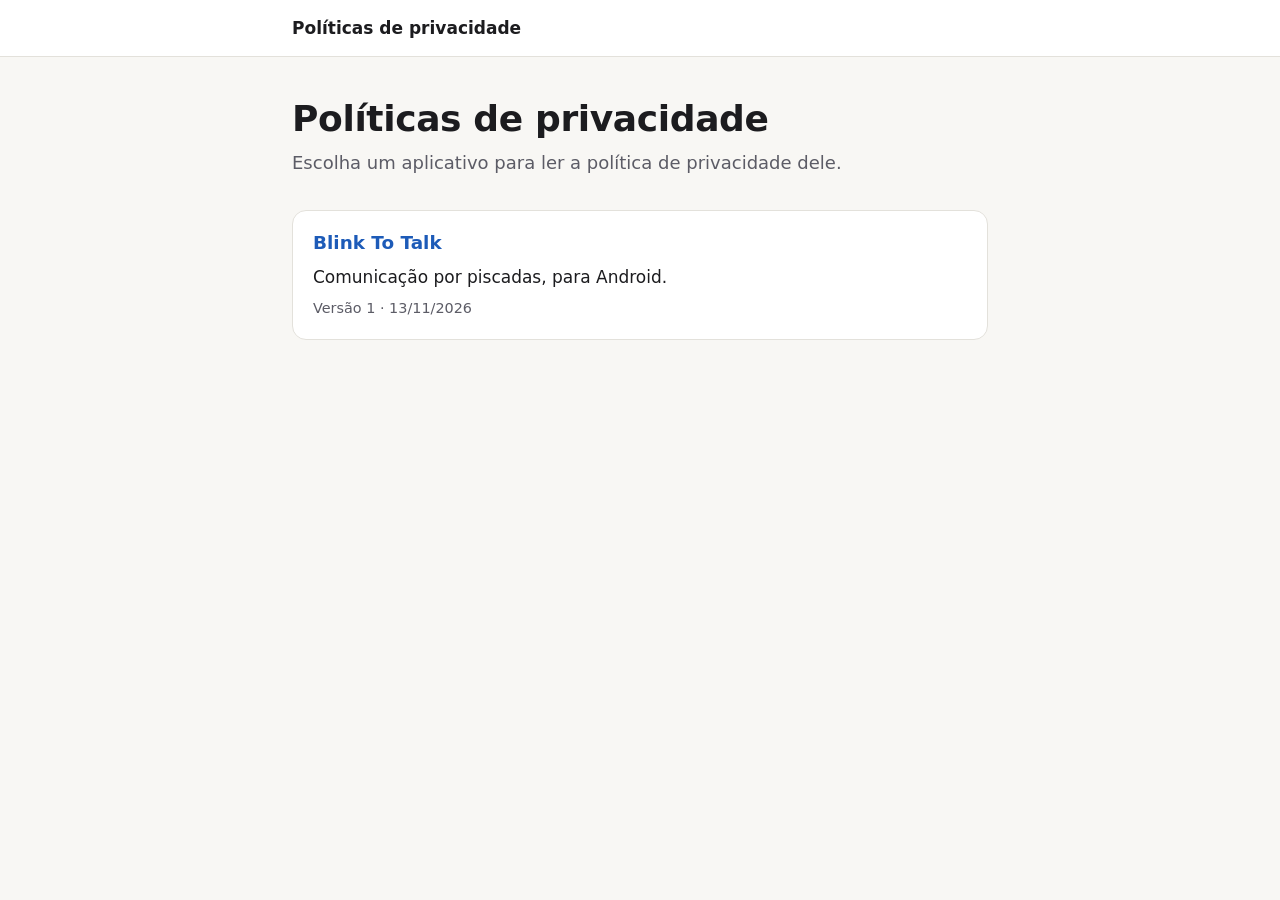
==== index.html @ dee9caa1 "Replace the Markdown file with a static HTML site for GitHub Pages. The home page lists the apps. Ea" ====
<!doctype html>
<html lang="pt-BR">
<head>
	<meta charset="utf-8">
	<meta name="viewport" content="width=device-width, initial-scale=1">
	<meta name="color-scheme" content="light dark">
	<meta name="description" content="Políticas de privacidade dos aplicativos.">
	<title>Políticas de privacidade</title>
	<link rel="stylesheet" href="assets/style.css">
</head>
<body>
	<header class="site-header">
		<div class="wrap">
			<a class="site-name" href="./">Políticas de privacidade</a>
		</div>
	</header>
	<main class="wrap">
		<h1>Políticas de privacidade</h1>
		<p class="lead">Escolha um aplicativo para ler a política de privacidade dele.</p>
		<ul class="apps">
			<li>
				<a class="app" href="blink-to-talk/">
					<span class="app-name">Blink To Talk</span>
					<span class="app-description">Comunicação por piscadas, para Android.</span>
					<span class="app-meta">Versão 1 · 13/11/2026</span>
				</a>
			</li>
		</ul>
	</main>
</body>
</html>
---- assets/style.css ----
:root {
	color-scheme: light dark;
	--bg: #f8f7f4;
	--surface: #ffffff;
	--text: #1c1c1f;
	--muted: #5c5c66;
	--line: #e3e1db;
	--accent: #1d5bb8;
	--accent-soft: #e6eefb;
	--radius: 14px;
	--font: system-ui, -apple-system, "Segoe UI", Roboto, "Helvetica Neue", Arial, sans-serif;
}

@media (prefers-color-scheme: dark) {
	:root {
		--bg: #111214;
		--surface: #191a1e;
		--text: #ececf1;
		--muted: #a3a3ad;
		--line: #2b2c32;
		--accent: #8db6ff;
		--accent-soft: #1d2a40;
	}
}

* {
	box-sizing: border-box;
}

html {
	-webkit-text-size-adjust: 100%;
	scroll-behavior: smooth;
}

body {
	margin: 0;
	background: var(--bg);
	color: var(--text);
	font-family: var(--font);
	font-size: 1.0625rem;
	line-height: 1.65;
}

a {
	color: var(--accent);
	text-underline-offset: 0.15em;
}

a:focus-visible {
	outline: 3px solid var(--accent);
	outline-offset: 3px;
	border-radius: 4px;
}

.wrap {
	max-width: 46rem;
	margin: 0 auto;
	padding-inline: 1.25rem;
}

.site-header {
	border-bottom: 1px solid var(--line);
	background: var(--surface);
}

.site-header .wrap {
	display: flex;
	align-items: center;
	min-height: 3.5rem;
}

.site-name {
	color: var(--text);
	font-weight: 600;
	text-decoration: none;
}

.site-name:hover {
	color: var(--accent);
}

main {
	padding-block: 2.5rem 3rem;
}

h1 {
	margin: 0 0 0.5rem;
	font-size: clamp(1.75rem, 1.4rem + 1.6vw, 2.25rem);
	line-height: 1.2;
	letter-spacing: -0.01em;
}

h2 {
	margin: 2.25rem 0 0.75rem;
	padding-top: 1.75rem;
	border-top: 1px solid var(--line);
	font-size: 1.3rem;
	line-height: 1.3;
	scroll-margin-top: 1rem;
}

p {
	margin: 0 0 1rem;
}

.lead {
	color: var(--muted);
	font-size: 1.125rem;
}

.meta {
	margin: 0 0 1.75rem;
	color: var(--muted);
	font-size: 0.95rem;
}

.toc {
	margin: 0 0 1rem;
	padding: 1rem 1.25rem;
	border: 1px solid var(--line);
	border-radius: var(--radius);
	background: var(--surface);
}

.toc h2 {
	margin: 0 0 0.5rem;
	padding: 0;
	border: 0;
	color: var(--muted);
	font-size: 0.85rem;
	font-weight: 600;
	letter-spacing: 0.04em;
	text-transform: uppercase;
}

.toc ol {
	margin: 0;
	padding-left: 1.25rem;
	columns: 2;
	column-gap: 2rem;
}

.toc li {
	break-inside: avoid;
}

.apps {
	display: grid;
	gap: 0.75rem;
	margin: 2rem 0 0;
	padding: 0;
	list-style: none;
}

.app {
	display: block;
	padding: 1.1rem 1.25rem;
	border: 1px solid var(--line);
	border-radius: var(--radius);
	background: var(--surface);
	color: var(--text);
	text-decoration: none;
	transition: border-color 0.15s, background-color 0.15s;
}

.app:hover {
	border-color: var(--accent);
	background: var(--accent-soft);
}

.app-name {
	display: block;
	color: var(--accent);
	font-size: 1.15rem;
	font-weight: 600;
}

.app-description {
	display: block;
	margin-top: 0.25rem;
}

.app-meta {
	display: block;
	margin-top: 0.4rem;
	color: var(--muted);
	font-size: 0.9rem;
}

.placeholder {
	color: var(--muted);
	font-style: italic;
}

.site-footer {
	border-top: 1px solid var(--line);
	color: var(--muted);
	font-size: 0.9rem;
}

.site-footer .wrap {
	padding-block: 1.5rem;
}

@media (max-width: 34rem) {
	.toc ol {
		columns: 1;
	}
}

@media (prefers-reduced-motion: reduce) {
	html {
		scroll-behavior: auto;
	}

	.app {
		transition: none;
	}
}

@media print {
	.site-header,
	.toc,
	.site-footer {
		display: none;
	}

	body {
		background: #fff;
		color: #000;
	}
}
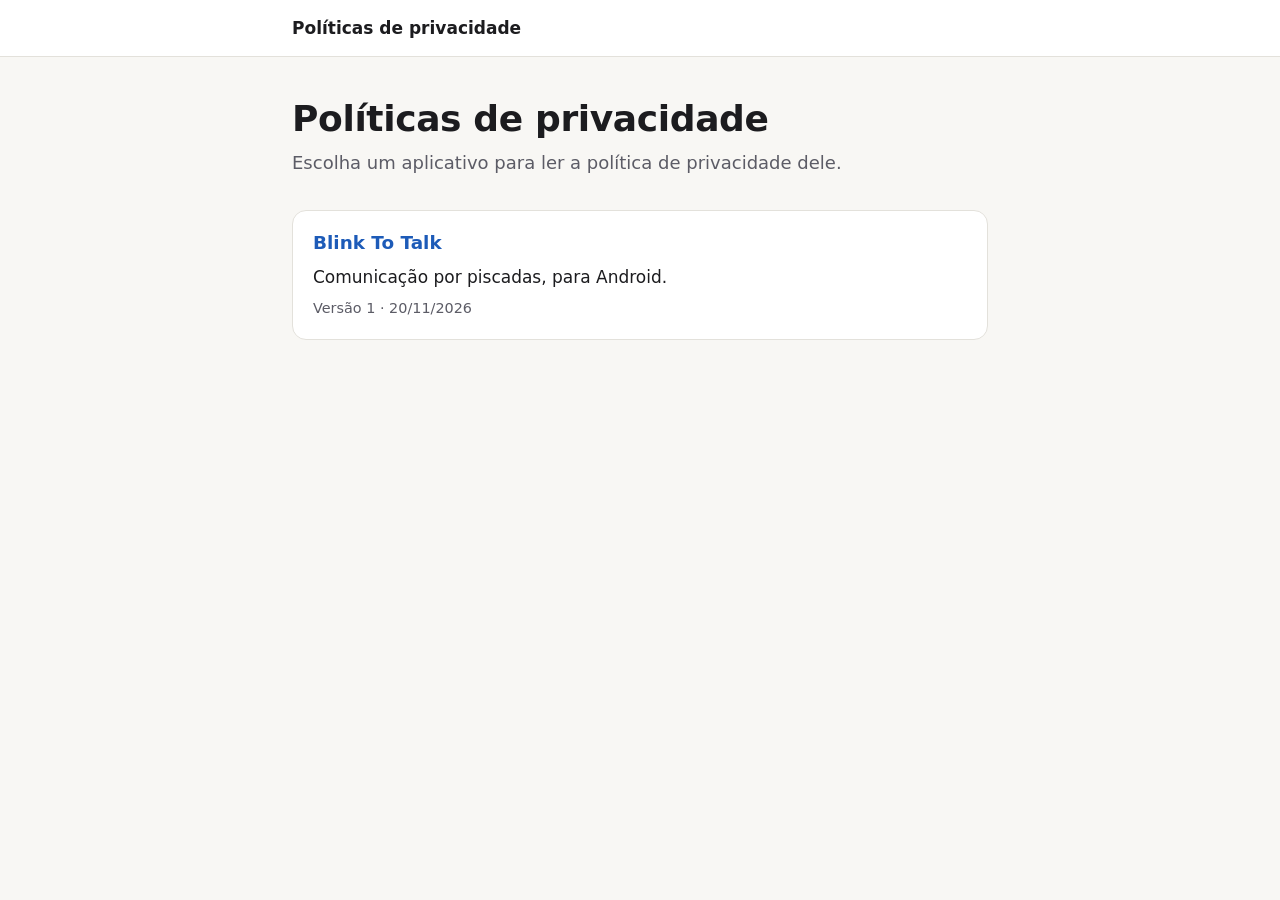
==== commit e3c6caf4: "Update the Blink To Talk privacy policy to the text of 2026-11-20. The page now has the same text as" ====
--- a/index.html
+++ b/index.html
@@ -22,7 +22,7 @@
 				<a class="app" href="blink-to-talk/">
 					<span class="app-name">Blink To Talk</span>
 					<span class="app-description">Comunicação por piscadas, para Android.</span>
-					<span class="app-meta">Versão 1 · 13/11/2026</span>
+					<span class="app-meta">Versão 1 · 20/11/2026</span>
 				</a>
 			</li>
 		</ul>
